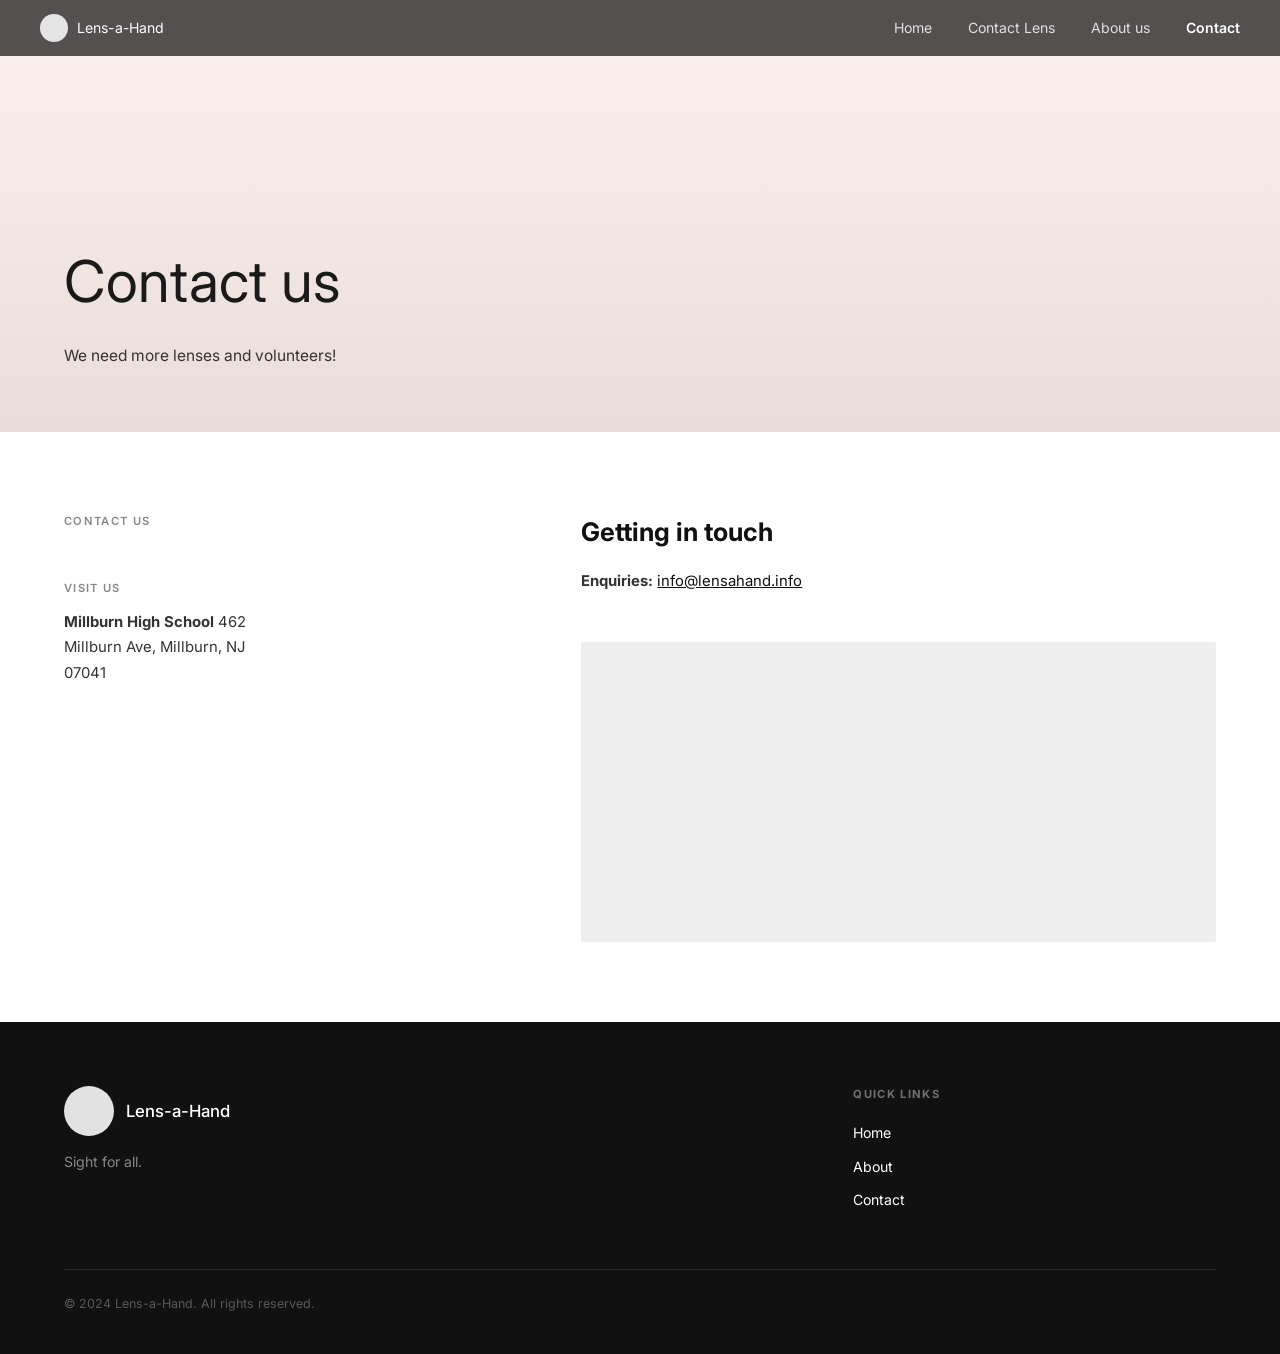
==== contact.html @ 24fe1eb7 "Add files via upload" ====
<!DOCTYPE html>
<html lang="en">
<head>
  <meta charset="UTF-8">
  <meta name="viewport" content="width=device-width, initial-scale=1.0">
  <title>Contact — Lens-a-Hand</title>
  <link rel="stylesheet" href="style.css">
</head>
<body>

  <!-- NAV -->
  <nav>
    <a class="nav-logo" href="index.html">
      <span class="nav-logo-circle"></span>
      Lens-a-Hand
    </a>
    <ul class="nav-links">
      <li><a href="index.html">Home</a></li>
      <li><a href="contact-lens.html">Contact Lens</a></li>
      <li><a href="about-us.html">About us</a></li>
      <li><a href="contact.html" class="active">Contact</a></li>
    </ul>
  </nav>

  <!-- HERO -->
  <div class="page-hero">
    <div class="page-hero-content">
      <h1>Contact us</h1>
      <p>We need more lenses and volunteers!</p>
    </div>
  </div>

  <!-- CONTACT CONTENT -->
  <section class="contact-section">
    <div class="contact-grid">

      <!-- Left: labels & visit info -->
      <div>
        <div class="contact-info-block">
          <p class="clabel">Contact us</p>
        </div>
        <div class="visit-block">
          <p class="clabel">Visit us</p>
          <p><strong>Millburn High School</strong> 462<br>Millburn Ave, Millburn, NJ<br>07041</p>
        </div>
      </div>

      <!-- Right: getting in touch + map -->
      <div>
        <div class="contact-info-block">
          <h3>Getting in touch</h3>
          <p><strong>Enquiries:</strong> <a href="mailto:info@lensahand.info">info@lensahand.info</a></p>
        </div>

        <div class="map-wrapper">
          <iframe
            title="Millburn High School"
            src="https://www.google.com/maps/embed?pb=!1m18!1m12!1m3!1d3024.7839370397017!2d-74.30499558459432!3d40.72617534498177!2m3!1f0!2f0!3f0!3m2!1i1024!2i768!4f13.1!3m3!1m2!1s0x89c3a94c71bb5563%3A0x7d7f5f48dc6e7dcb!2sMillburn%20High%20School!5e0!3m2!1sen!2sus!4v1680000000000!5m2!1sen!2sus"
            allowfullscreen="" loading="lazy" referrerpolicy="no-referrer-when-downgrade">
          </iframe>
        </div>
      </div>

    </div>
  </section>

  <!-- FOOTER -->
  <footer>
    <div class="footer-top">
      <div class="footer-brand">
        <div class="footer-logo">
          <span class="footer-logo-circle"></span>
          <span>Lens-a-Hand</span>
        </div>
        <p class="footer-tagline">Sight for all.</p>
      </div>
      <div></div>
      <div class="footer-nav-col">
        <h4>Quick links</h4>
        <ul>
          <li><a href="index.html">Home</a></li>
          <li><a href="about-us.html">About</a></li>
          <li><a href="contact.html">Contact</a></li>
        </ul>
      </div>
    </div>
    <div class="footer-bottom">
      &copy; 2024 Lens-a-Hand. All rights reserved.
    </div>
  </footer>

</body>
</html>
---- style.css ----
@import url('https://fonts.googleapis.com/css2?family=Inter:wght@300;400;500;600;700;800&display=swap');

*, *::before, *::after { box-sizing: border-box; margin: 0; padding: 0; }
html { scroll-behavior: smooth; }
body { font-family: 'Inter', -apple-system, BlinkMacSystemFont, 'Segoe UI', sans-serif; color: #111; background: #fff; line-height: 1.6; }

/* ── NAV ── */
nav {
  position: fixed; top: 0; left: 0; right: 0; z-index: 100;
  display: flex; align-items: center; justify-content: space-between;
  padding: 0 2.5rem; height: 56px;
  background: rgba(18,18,18,0.72); backdrop-filter: blur(10px);
}
.nav-logo {
  display: flex; align-items: center; gap: 0.55rem;
  color: #fff; text-decoration: none; font-size: 0.88rem; letter-spacing: 0.01em;
}
.nav-logo-circle {
  width: 28px; height: 28px; border-radius: 50%;
  background: rgba(255,255,255,0.85); flex-shrink: 0;
}
.nav-links { display: flex; gap: 2.25rem; list-style: none; }
.nav-links a {
  color: rgba(255,255,255,0.82); text-decoration: none;
  font-size: 0.88rem; transition: color 0.15s;
}
.nav-links a:hover { color: #fff; }
.nav-links a.active { color: #fff; font-weight: 600; }

/* ── HOME HERO ── */
.hero {
  min-height: 100vh;
  background-image: linear-gradient(to bottom, rgba(0,0,0,0.1) 0%, rgba(0,0,0,0.25) 100%),
    url('https://images.unsplash.com/photo-1507525428034-b723cf961d3e?q=80&w=1920&auto=format&fit=crop');
  background-size: cover; background-position: center bottom;
  display: flex; align-items: flex-end;
  padding: 0 5vw 10vh;
}
.hero-content { max-width: 860px; }
.hero h1 {
  font-size: clamp(2.4rem, 5.5vw, 4.4rem);
  font-weight: 400; color: #fff; line-height: 1.12; margin-bottom: 1.6rem;
}
.hero p {
  color: rgba(255,255,255,0.9); font-size: 0.97rem;
  max-width: 520px; margin-bottom: 2rem; line-height: 1.7;
}
.hero-scroll {
  display: flex; justify-content: center; margin-top: 2rem;
  color: rgba(255,255,255,0.6); font-size: 1.4rem;
}

/* ── PAGE HERO (sub-pages) ── */
.page-hero {
  min-height: 48vh;
  background-image: linear-gradient(to bottom, rgba(240,210,200,0.3) 0%, rgba(200,170,160,0.4) 100%),
    url('https://images.unsplash.com/photo-1505118380757-91f5f5632de0?q=80&w=1920&auto=format&fit=crop');
  background-size: cover; background-position: center;
  display: flex; align-items: flex-end;
  padding: 0 5vw 7vh;
}
.page-hero-content {}
.page-hero h1 {
  font-size: clamp(2.2rem, 4.5vw, 3.6rem);
  font-weight: 400; color: #1a1a1a; margin-bottom: 1rem;
}
.page-hero p { color: #333; font-size: 0.97rem; max-width: 500px; line-height: 1.65; }

/* ── BUTTONS ── */
.btn {
  display: inline-block; border: 1.5px solid currentColor;
  padding: 0.62rem 1.4rem; font-size: 0.88rem;
  text-decoration: none; cursor: pointer; background: transparent;
  font-family: inherit; transition: background 0.18s, color 0.18s;
}
.btn-white { color: #fff; border-color: rgba(255,255,255,0.85); }
.btn-white:hover { background: #fff; color: #111; }
.btn-black { color: #111; border-color: #111; }
.btn-black:hover { background: #111; color: #fff; }

/* ── STATS SECTION ── */
.stats-section { background: #f8f8f7; padding: 5rem 5vw 5rem; }
.stats-header { text-align: right; font-size: 0.72rem; letter-spacing: 0.1em; color: #999; margin-bottom: 4rem; }
.stats-grid {
  display: grid; grid-template-columns: 1fr 1fr;
  gap: 3.5rem 5rem; max-width: 820px;
  margin: 0 auto 0 auto; padding-left: 5vw;
}
.stat-num { font-size: 0.72rem; color: #bbb; margin-bottom: 0.6rem; letter-spacing: 0.05em; }
.stat-item h3 { font-size: 1.45rem; font-weight: 700; margin-bottom: 0.65rem; }
.stat-item p { font-size: 0.88rem; color: #555; line-height: 1.7; }

/* ── FAQ / HELP SECTION ── */
.faq-section { padding: 5.5rem 5vw; }
.faq-wrapper {
  display: grid; grid-template-columns: 1fr 1fr;
  gap: 5rem; align-items: start;
}
.faq-intro h2 { font-size: 2.4rem; font-weight: 800; margin-bottom: 1rem; line-height: 1.15; }
.faq-intro p { font-size: 0.9rem; color: #555; line-height: 1.7; }

.faq-list { border-top: 1px solid #ddd; }
details { border-bottom: 1px solid #ddd; }
details summary {
  padding: 1.15rem 0; font-size: 1rem; font-weight: 600;
  cursor: pointer; list-style: none;
  display: flex; justify-content: space-between; align-items: center;
}
details summary::-webkit-details-marker { display: none; }
details summary::after {
  content: '⌄'; font-size: 1.1rem; color: #666;
  transition: transform 0.2s; flex-shrink: 0; margin-left: 1rem;
}
details[open] summary::after { transform: rotate(180deg); }
details .faq-answer { padding: 0.25rem 0 1.2rem; font-size: 0.9rem; color: #444; line-height: 1.7; }
details a { color: #111; }

/* ── MISSION SECTION ── */
.mission-section {
  padding: 5rem 5vw;
  border-top: 1px solid #e8e8e8;
}
.mission-section h2 {
  font-size: clamp(1.9rem, 3.5vw, 3rem);
  font-weight: 800; margin-bottom: 1.2rem; line-height: 1.2;
}
.mission-section p { font-size: 0.93rem; color: #444; max-width: 480px; line-height: 1.75; margin-bottom: 2rem; }

/* ── DROPOFF SECTION ── */
.dropoff-section { padding: 5rem 5vw; }
.dropoff-section h2 {
  font-size: clamp(1.9rem, 3.5vw, 3rem);
  font-weight: 800; margin-bottom: 1.2rem; line-height: 1.2;
}
.dropoff-section p { font-size: 0.93rem; color: #444; max-width: 480px; line-height: 1.75; margin-bottom: 2rem; }

/* ── CTA BANNER ── */
.cta-banner {
  text-align: center; padding: 5rem 2rem;
  border-top: 1px solid #e8e8e8;
}
.cta-banner h2 {
  font-size: clamp(1.5rem, 3vw, 2.5rem);
  font-weight: 800; max-width: 680px; margin: 0 auto; line-height: 1.25;
}

/* ── CONTENT SECTION (labelled two-col) ── */
.content-section { padding: 5rem 5vw; }
.content-section + .content-section { padding-top: 0; }
.content-inner {
  display: grid; grid-template-columns: 180px 1fr;
  gap: 4rem; align-items: start;
  border-top: 1px solid #e8e8e8; padding-top: 3rem;
}
.section-label {
  font-size: 0.7rem; letter-spacing: 0.12em;
  font-weight: 600; color: #888; padding-top: 0.4rem; text-transform: uppercase;
}
.content-body h2 { font-size: 1.75rem; font-weight: 700; margin-bottom: 1.4rem; }
.content-body p { font-size: 0.93rem; color: #333; margin-bottom: 0.7rem; line-height: 1.72; }

/* ── TEAM ── */
.team-card {
  text-align: center; margin-top: 2rem;
}
.team-avatar {
  width: 80px; height: 80px; border-radius: 50%;
  background: #ddd; margin: 0 auto 0.75rem;
  overflow: hidden; display: flex; align-items: center; justify-content: center;
  font-size: 1.5rem; color: #999;
}
.team-card h4 { font-size: 1rem; font-weight: 700; margin-bottom: 0.2rem; }
.team-card p { font-size: 0.85rem; color: #666; }

/* ── QUOTE SECTION ── */
.quote-section {
  background: #f2f1ef; padding: 6rem 5vw;
  position: relative; overflow: hidden;
}
.quote-section blockquote {
  max-width: 640px;
  font-size: clamp(1.4rem, 2.5vw, 2.1rem);
  font-weight: 700; line-height: 1.35; color: #111; margin-bottom: 1.25rem;
}
.quote-section cite {
  font-style: normal; font-size: 0.9rem;
  color: #666; display: block; margin-bottom: 2.5rem;
}
.quote-bg-icon {
  position: absolute; right: 8%; top: 50%; transform: translateY(-50%);
  width: 220px; height: 220px; border-radius: 50%;
  border: 1.5px solid #ddd; opacity: 0.5;
}

/* ── CONTACT PAGE ── */
.contact-section { padding: 5rem 5vw; }
.contact-grid { display: grid; grid-template-columns: 1fr 1.4fr; gap: 4rem; align-items: start; }
.contact-info-block { margin-bottom: 3rem; }
.contact-info-block .clabel {
  font-size: 0.7rem; letter-spacing: 0.12em; font-weight: 600;
  color: #888; text-transform: uppercase; margin-bottom: 1.2rem;
}
.contact-info-block h3 { font-size: 1.6rem; font-weight: 700; margin-bottom: 1rem; }
.contact-info-block p { font-size: 0.93rem; color: #333; line-height: 1.7; }
.contact-info-block a { color: #111; }
.map-wrapper {
  width: 100%; height: 300px; background: #eee;
  border: none; border-radius: 2px; overflow: hidden;
}
.map-wrapper iframe { width: 100%; height: 100%; border: none; }
.visit-block { margin-top: 1.5rem; }
.visit-block .clabel { font-size: 0.7rem; letter-spacing: 0.12em; font-weight: 600; color: #888; text-transform: uppercase; margin-bottom: 0.75rem; }
.visit-block p { font-size: 0.93rem; color: #333; line-height: 1.7; }
.visit-block strong { font-weight: 700; }

/* ── FOOTER ── */
footer { background: #111; color: #fff; padding: 4rem 5vw 2.5rem; }
.footer-top {
  display: grid; grid-template-columns: 1fr 1fr 1fr;
  gap: 2rem; margin-bottom: 3rem;
}
.footer-brand {}
.footer-logo {
  display: flex; align-items: center; gap: 0.75rem; margin-bottom: 0.9rem;
}
.footer-logo-circle {
  width: 50px; height: 50px; border-radius: 50%;
  background: rgba(255,255,255,0.88); flex-shrink: 0;
}
.footer-logo span { font-size: 1.05rem; font-weight: 500; }
.footer-tagline { font-size: 0.88rem; color: rgba(255,255,255,0.5); }
.footer-nav-col {}
.footer-nav-col h4 {
  font-size: 0.7rem; letter-spacing: 0.12em; color: rgba(255,255,255,0.4);
  margin-bottom: 1rem; text-transform: uppercase;
}
.footer-nav-col ul { list-style: none; }
.footer-nav-col li { margin-bottom: 0.5rem; }
.footer-nav-col a { color: #fff; text-decoration: none; font-size: 0.88rem; }
.footer-nav-col a:hover { text-decoration: underline; }
.footer-bottom {
  border-top: 1px solid rgba(255,255,255,0.1);
  padding-top: 1.5rem; font-size: 0.78rem;
  color: rgba(255,255,255,0.3);
}

/* ── RESPONSIVE ── */
@media (max-width: 800px) {
  nav { padding: 0 1.25rem; }
  .nav-links { gap: 1.25rem; }
  .stats-grid { grid-template-columns: 1fr; padding-left: 0; }
  .faq-wrapper { grid-template-columns: 1fr; gap: 2.5rem; }
  .footer-top { grid-template-columns: 1fr; }
  .content-inner { grid-template-columns: 1fr; gap: 0.75rem; }
  .contact-grid { grid-template-columns: 1fr; }
  .quote-bg-icon { display: none; }
}
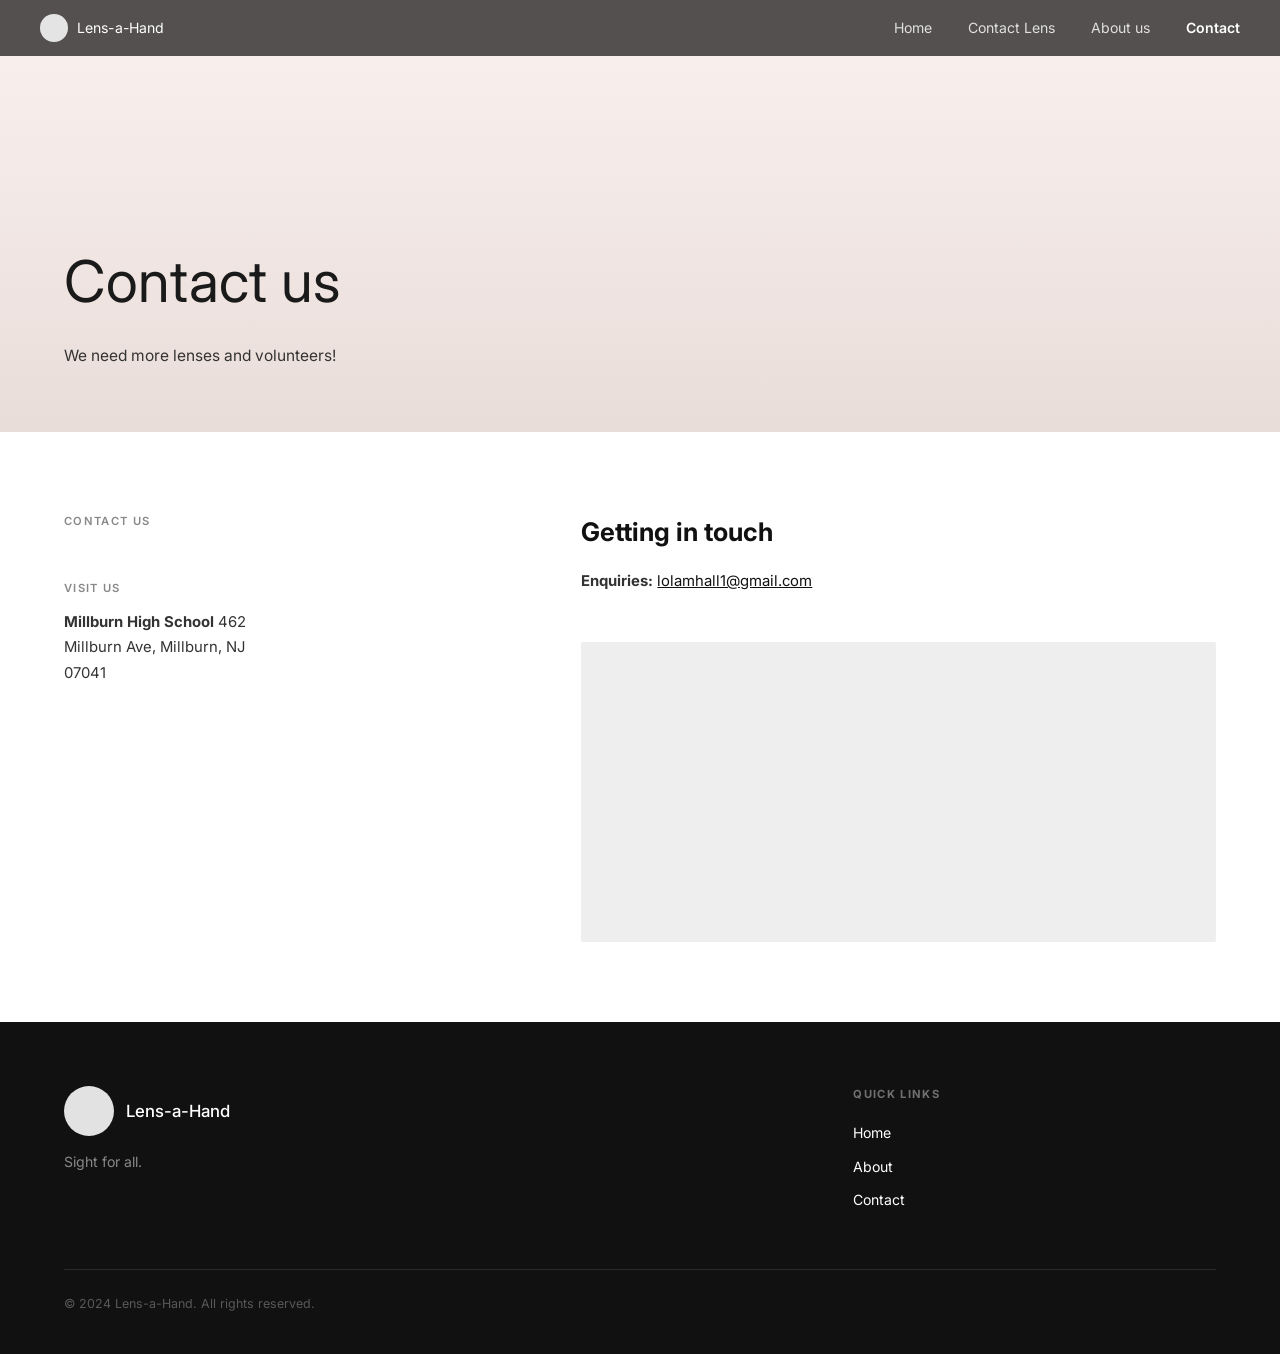
==== commit 087d720e: "Update contact.html" ====
--- a/contact.html
+++ b/contact.html
@@ -49,7 +49,7 @@
       <div>
         <div class="contact-info-block">
           <h3>Getting in touch</h3>
-          <p><strong>Enquiries:</strong> <a href="mailto:info@lensahand.info">info@lensahand.info</a></p>
+          <p><strong>Enquiries:</strong> <a href="mailto:lolamhall1@gmail.com">lolamhall1@gmail.com</a></p>
         </div>
 
         <div class="map-wrapper">
